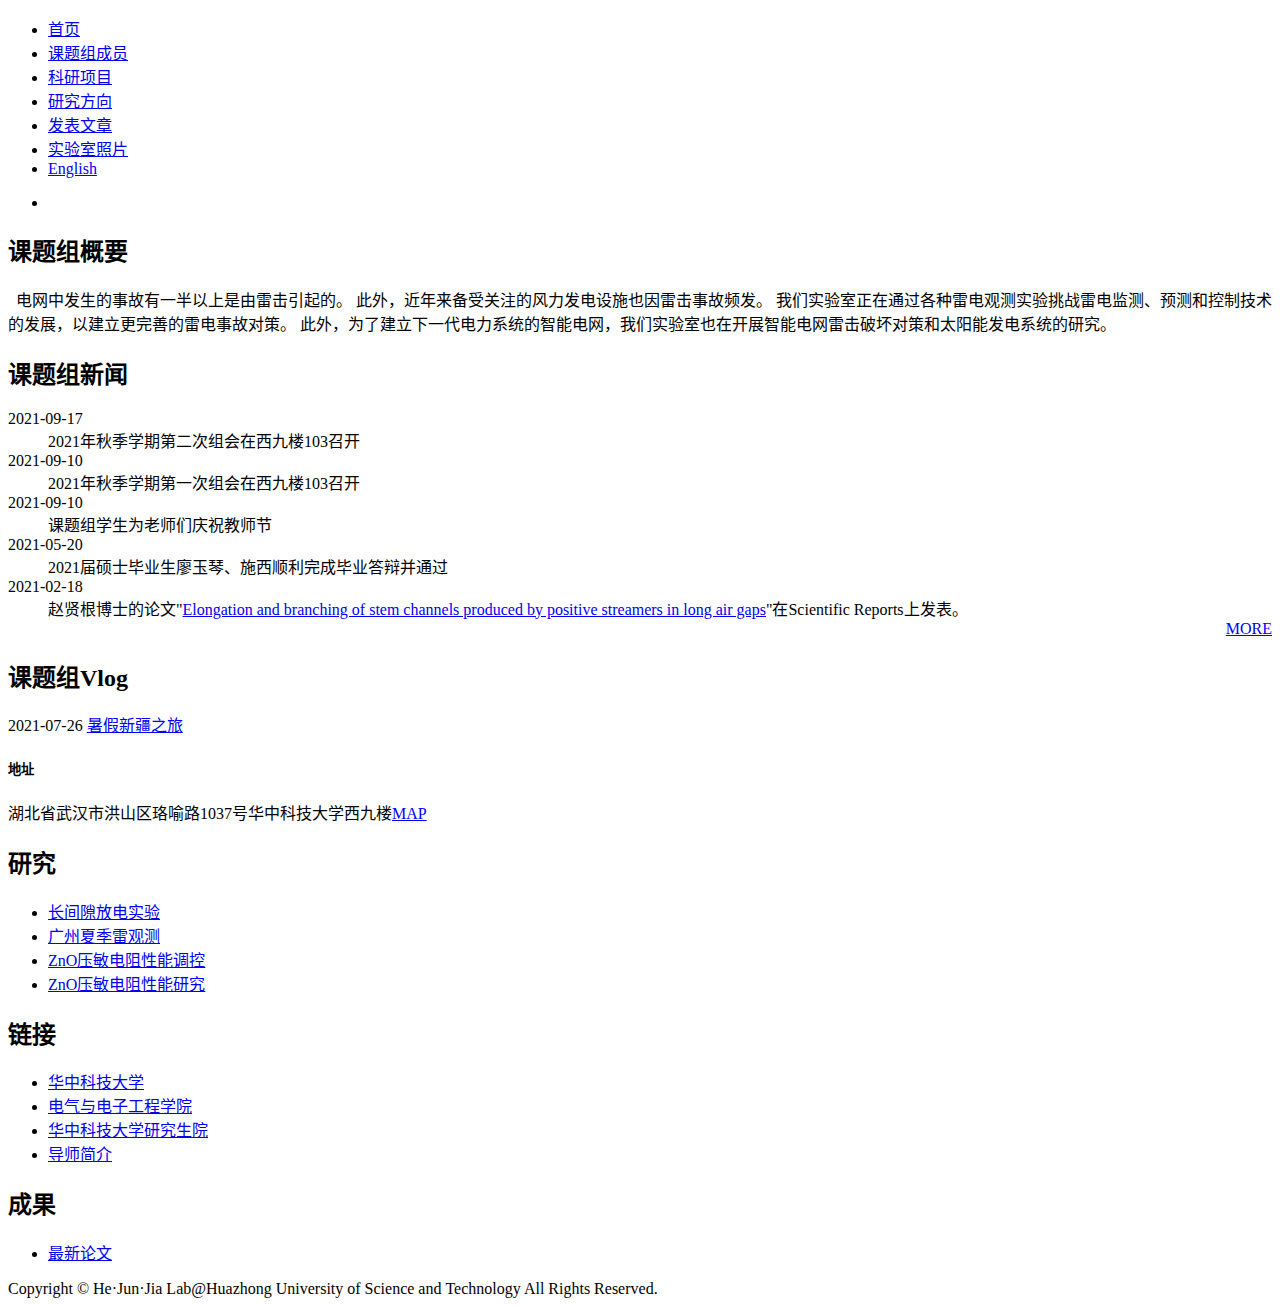
==== index.html @ a24dcc2f "Add files via upload" ====
<!DOCTYPE html PUBLIC "-//W3C//DTD XHTML 1.0 Transitional//EN" "http://www.w3.org/TR/xhtml1/DTD/xhtml1-transitional.dtd">
<!-- saved from url=(0041)https://www1.gifu-u.ac.jp/~lrg/index.html -->
<html xmlns="http://www.w3.org/1999/xhtml" xml:lang="zh-CN" lang="zh-CN">
	<head>
		<meta http-equiv="content-type" content="text/html" charset="utf-8">
		<meta name="keywords" content="何俊佳课题组,华中科技大学,电气与电子工程学院,课题组,放电,长间隙放电,短间隙放电,流注,先导,流注先导转化,keyword"/>
		<meta name="description" content="何俊佳，华中科技大学电气与电子工程学院教授，博士研究生导师。"/>
		<meta http-equiv="content-language" content="zh-CN"/>
		<meta id="viewport" name="viewport" content="width=device-width;initial-scale=1.0;maximum-scale=1;user-scalable=no;">
		<meta http-equiv="Content-Style-Type" content="text/css"><!--样式表-->
		<meta http-equiv="Content-Script-Type" content="text/javascript"><!--脚本-->
		<meta http-equiv="imagetoolbar" content="no"><!--图片工具栏-->
		
		
		<link rel="stylesheet" type="text/css" href="./zxx/common.css"/><!--外部样式表-->
		<script type="text/javascript" src="./zxx/jquery.js"></script><!--外部脚本库-->
		<script type="text/javascript" src="./zxx/common.js"></script><!--外部脚本库-->
		
		<title>高电压课题组</title>
		<script type="text/javascript"><!--图片工具栏-->
				$(function(){$('#headImage ul').autoChange({effect : 'fade', type : 'repeat', timeout: 5000, speed : 2000});});
		</script>
		<script src="./zxx/ocount.php"></script>
	</head>
	
	<body>
		<div id="top">
			<div id="header">
				
			</div>
			<div id="menu">
				<ul>
					<li><a href="https://www1.gifu-u.ac.jp/~lrg/index.html" class="active right">首页</a></li>
					<li><a href="https://www1.gifu-u.ac.jp/~lrg/member.html" class="right">课题组成员</a></li>
					<li><a href="https://www1.gifu-u.ac.jp/~lrg/gallery.html" class="right">科研项目</a></li>
					<li><a href="https://www1.gifu-u.ac.jp/~lrg/research.html" class="right">研究方向</a></li>
					<li><a href="https://www1.gifu-u.ac.jp/~lrg/publication.html" class="right">发表文章</a></li>
					<li><a href="https://www1.gifu-u.ac.jp/~lrg/publication.html" class="right">实验室照片</a></li>
					<li><a href="https://www1.gifu-u.ac.jp/~lrg/index.en.html">English</a></li>
				</ul>
			</div><!-- /#menu -->
			<div id="headImage">
				<ul>
					<li style="display: none;"><img src="./zxx/21092201.jpg" alt=""></li>
					<li style="display: list-item;"><img src="./zxx/21092202.jpg" alt=""></li>
					<li style="display: none;"><img src="./zxx/21092203.jpg" /></li>
					<li style="display: none;"><img src="./zxx/21092204.jpg" alt=""></li>
					<li style="display: none;"><img src="./zxx/21092205.jpg" alt=""></li>
					<li style="display: none;"><img src="./zxx/21092206.jpg" alt=""></li>
					<li style="display: none;"><img src="./zxx/21092207.jpg" alt=""></li>
				</ul>
			</div><!-- /#headImage -->
			
				<!-- <h1>Welcome to 何俊佳课题组</h1> -->
			<div id="main">
					<h2>课题组概要</h2>
					<p>&nbsp;&nbsp;电网中发生的事故有一半以上是由雷击引起的。
						此外，近年来备受关注的风力发电设施也因雷击事故频发。
						我们实验室正在通过各种雷电观测实验挑战雷电监测、预测和控制技术的发展，以建立更完善的雷电事故对策。
						此外，为了建立下一代电力系统的智能电网，我们实验室也在开展智能电网雷击破坏对策和太阳能发电系统的研究。</p>
					<h2>课题组新闻</h2>
					<dl class="information">
						<dt>
							<time datetime="2012-11-09" class="date-1"><i class="icon-calendar"></i>2021-09-17</time>
						</dt>
						<dd>
							<div>2021年秋季学期第二次组会在西九楼103召开 <br></div>
						</dd>
						<dt>
							<time datetime="2012-11-09" class="date-1"><i class="icon-calendar"></i>2021-09-10</time>
						</dt>
						<dd>
							<div>2021年秋季学期第一次组会在西九楼103召开 <br></div>
						</dd>
						<dt>
							<time datetime="2012-11-09" class="date-1"><i class="icon-calendar"></i>2021-09-10</time>
						</dt>
						<dd>
							<div>课题组学生为老师们庆祝教师节<br></div>
						</dd>
						<dt>
							<time datetime="2012-11-09" class="date-1"><i class="icon-calendar"></i>2021-05-20</time>
						</dt>
						<dd>
							<div>2021届硕士毕业生廖玉琴、施西顺利完成毕业答辩并通过<br></div>
						</dd>
						<dt>
							<time datetime="2012-11-09" class="date-1"><i class="icon-calendar"></i>2021-02-18</time>
						</dt>
						<dd>
							<div>赵贤根博士的论文"<a href="https://doi.org/10.1038/S41598-021-83816-7" target="_blank">Elongation and branching of stem channels produced by positive streamers in long air gaps</a>"在Scientific Reports上发表。<br></div>
						</dd>
						<div align="right"><a href="zxx.html">MORE</a></div>
					</dl>
					<h2>课题组Vlog</h2>
					<dl class="information"><dt>
						</dt><dt><span>2021-07-26  <a href="https://www.bilibili.com/video/BV1Pb4y1r79H" target="_blank">暑假新疆之旅</a></span></dt>
					</dl>
					<h5>地址</h5>
					<p>湖北省武汉市洪山区珞喻路1037号华中科技大学西九楼<a href="https://surl.amap.com/36oE5Xf3aMP;hl=en" target="_blank">MAP</a></p>
				</div><!-- /#main -->
				<div id="sub">
					<div class="section">
						<h2>研究</h2>
						<ul>
							
								<li><a href="https://www1.gifu-u.ac.jp/~lrg/research/lapos.html">长间隙放电实验</a></li>
								<li><a href="https://www1.gifu-u.ac.jp/~lrg/research.html">广州夏季雷观测</a></li>
								<li><a href="https://www1.gifu-u.ac.jp/~lrg/research/falma.html">ZnO压敏电阻性能调控</a></li>
								<li><a href="https://www1.gifu-u.ac.jp/~lrg/research.html">ZnO压敏电阻性能研究</a></li>
						</ul>
					</div><!-- /.section -->
					<div class="section">
						<h2>链接</h2>
						<ul>
							<li><a href="http://hust.edu.cn/" 　target="_blank">华中科技大学</a></li>
							<li><a href="http://seee.hust.edu.cn/" 　target="_blank">电气与电子工程学院</a></li>
							<li><a href="http://gs.huat.edu.cn/" 　target="_blank">华中科技大学研究生院</a></li>
							<li><a href="http://faculty.hust.edu.cn/hejunjia/zh_CN/index/1827801/list/index.htm/" 　target="_blank">导师简介</a></li>
						</ul>
					</div><!-- /.section -->
					<div class="section">
						<h2>成果</h2>
						<ul>
							<li><a href="https://www1.gifu-u.ac.jp/~lrg/lightningpaper.html">最新论文</a></li>
						</ul>
					</div><!-- /.section -->
					<!--<div class="section">
						<h2>Visits Count: <script language="JavaScript">var fhsh = document.createElement('script');var fhs_id_h = "3198125";fhsh.src = "//s1.freehostedscripts.net/ocount.php?site="+fhs_id_h+"&name=&a=1";document.head.appendChild(fhsh);document.write("<span id='h_"+fhs_id_h+"'></span>");</script><span id="h_3198125"><a href="http://freehostedscripts.net/hc.php?id=MzE5ODEyNXx3d3cxLmdpZnUtdS5hYy5qcHwwfDE=" target="_blank" title="10030 PageViews [FHS]">10030 </a></span></h2>
					</div> /.section -->
				</div><!-- /#sub -->
			<!--</div> /#contents -->
			<div id="footer">
				<div class="copyright">Copyright © He&#183Jun&#183Jia Lab@Huazhong&nbsp;University&nbsp;of&nbsp;Science&nbsp;and&nbsp;Technology All Rights Reserved.</div>
			</div><!-- /footer -->
		</div><!-- /top -->
	</body>
</html>
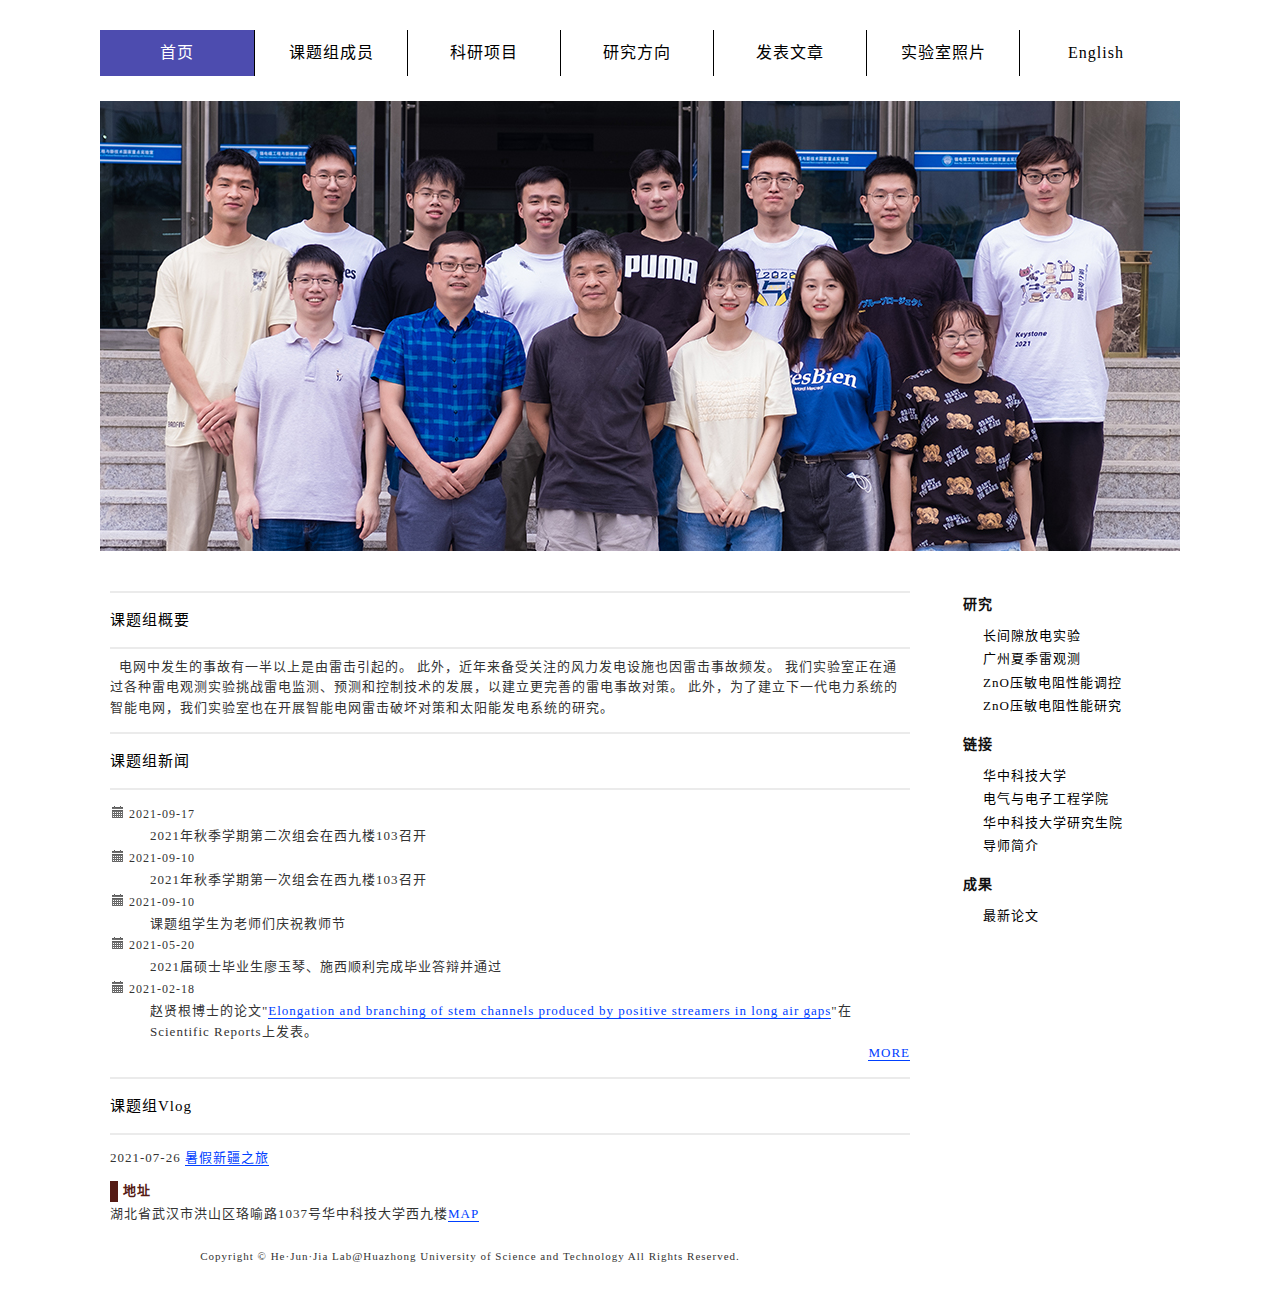
==== commit f92e1bee: "Update index.html" ====
--- a/index.html
+++ b/index.html
@@ -41,7 +41,7 @@
 			</div><!-- /#menu -->
 			<div id="headImage">
 				<ul>
-					<li style="display: none;"><img src="./zxx/21092201.jpg" alt=""></li>
+					<li style="display: none;"><img src="zxx/21092201.jpg" alt=""></li>
 					<li style="display: list-item;"><img src="./zxx/21092202.jpg" alt=""></li>
 					<li style="display: none;"><img src="./zxx/21092203.jpg" /></li>
 					<li style="display: none;"><img src="./zxx/21092204.jpg" alt=""></li>
@@ -135,4 +135,4 @@
 			</div><!-- /footer -->
 		</div><!-- /top -->
 	</body>
-</html>+</html>
--- a/zxx/common.css
+++ b/zxx/common.css
@@ -0,0 +1,442 @@
+﻿charset "UTF-8";
+
+
+/* ========BASIC======== */
+html {
+   overflow-y:scroll;
+}
+
+body {
+   margin:20px 0;
+   padding:0;
+   line-height:1.6;
+   letter-spacing:1px;
+   font-family:Verdana, Helvetica, sans-serif;
+   font-size:13px;
+   color:#333;
+   background:#ffffff;
+}
+
+br {
+   letter-spacing:normal;
+}
+
+a {
+   color:#333;
+   text-decoration:none;
+}
+
+a:hover {
+   color:#31001D;
+   text-decoration:none;
+}
+
+img {
+   border:0;
+}
+
+h1,h2,h3,h4,h5,h6 {
+   margin:0;
+}
+
+/* ========TEMPLATE LAYOUT======== */
+#top {
+   width:1080px;
+   margin:0 auto;
+   padding:10px;
+   background-color:#ffffff;
+}
+
+#header {
+    width:1080px;
+	height:0px;
+	background-color:#ffffff;/*#5723AA*/
+	
+}
+
+#menu {
+	width:1080px;
+	font-size: 16px;
+	font-family: "宋体";
+}
+
+#contents {
+   clear:both;
+   width:740px;
+   background: #51000c url(../images/bg_contents.gif) -480px 0 repeat-y;
+}
+
+#main {
+   float:left;
+   width:800px;
+   padding:0 10px;
+}
+
+#widecontents {
+   clear:both;
+   width:740px;
+   background: #51000c url(../images/bg_contents.gif) 0 0 repeat-y;
+}
+
+#widemain {
+   float:left;
+   width:720px;
+   padding:0 10px;
+   background: #51000c url(../images/bg_contents.gif) 0 0 repeat-y;
+}
+
+#sub {
+   float:right;
+   width:220px;
+}
+
+#footer {
+   clear:both;
+   width:740px;
+}
+
+
+#contents:：after {
+   content:"";
+   display:block;
+   height:0;
+   clear:both;
+   visibility:hidden;
+}
+
+
+/* ========HEADER CUSTOMIZE======== */
+#header h1 {
+   margin:0;
+   padding:0;
+   font-size:32px;
+   color:#fff;
+   line-height:80px;
+}
+
+#header h1 a {
+   color:#624643;
+}
+
+#header h1 a:hover {
+   color:#AE847F;
+}
+
+#headImage {
+	width:1080px;
+	height:450px;
+	overflow:hidden;
+	position:relative;
+	list-style:none;
+	margin-top: 25px;
+    margin-right: auto;
+    margin-bottom: 40px;
+    margin-left: auto;
+	padding-top: 0px;
+    padding-right: 0px;
+    padding-bottom: 0px;
+    padding-left: 0px;
+}
+
+#headImage ul {
+   list-style:none;
+   margin:0;
+   padding:0;
+}
+
+#headImage li {
+   position:absolute;
+   background:#fff;
+}
+
+/* ========MENU CUSTOMIZE======== */
+#menu ul {
+	margin:0;
+	padding:0;
+	background-color:#ffffff;/*#5723AA*/
+}
+
+#menu li {
+   float:left;
+   color:#333;
+   text-align:center;
+   list-style-type:none;
+}
+
+#menu li a {
+	display:block;
+	width:152px;
+	padding:10px 0;
+	color:#000000;
+
+	background-color:#ffffff;/*#5723AA*/
+}
+
+#menu li a.active {
+   display:block;
+   width:154px;
+   padding:10px 0;
+   color:#fff;
+   background-color:#4D4CAF;
+}
+
+#menu li a:hover {
+   color:#ddd;
+   background-color:#4D4CAF;
+}
+
+
+#menu ul::after {
+   content:"";
+   display:block;
+   height:0;
+   clear:both;
+   visibility:hidden;
+}
+
+
+/* ========HEADLINE CONTENTS CUSTOMIZE======== */
+#contents h1 {
+   margin-bottom:8px;
+   padding:5px;
+   color:#fff;
+   font-family:Georgia;
+   font-size:20px;
+   font-weight:bold;
+   background:#8C514A;
+}
+
+#widecontents h1 {
+   margin-bottom:8px;
+   padding:5px;
+   color:#fff;
+   font-family:Georgia;
+   font-size:20px;
+   font-weight:bold;
+   background:#8C514A;
+}
+
+
+/* ========MAIN CONTENTS CUSTOMIZE======== */
+#main a {
+   color:#0040FF;
+   border-bottom:1px solid #0040FF;
+}
+
+#main a:hover {
+   color:#D2447B;
+   border:0;
+   border-bottom:1px solid #D2447B;
+}
+
+#main h2 {	
+	margin-bottom:8px;
+	padding:15px 0px 15px 0;
+	color:#000000;
+	font-size:15px;
+	font-weight:normal;
+	font-family:"宋体";
+	border-bottom:2px solid rgb(235, 235, 235);
+	border-top:2px solid rgb(235, 235, 235);
+}
+
+#main h3 {
+   margin-bottom:3px;
+   padding:2px 4px;
+   font-size:13px;
+   color:#fff;
+   background:#551b14;
+}
+
+#main h4 {
+   margin-bottom:2px;
+   font-size:13px;
+   color:#551b14;
+   border-bottom:2px solid #551b14;
+}
+
+#main h5 {
+   margin-top:5px;
+   margin-bottom:2px;
+   padding-left:5px;
+   font-size:13px;
+   color:#551b14;
+   border-left:8px solid #551b14;
+}
+
+#main h6 {
+   font-size:13px;
+   color:#551b14;
+}
+
+#main p {
+   margin:0 0 1em 0;
+}
+
+#main dt {
+   margin-bottom:3px;
+}
+
+<div class="card" style="width: 18rem;">
+  <img class="card-img-top" src="..." alt="Card image cap">
+  <div class="card-body">
+    <h5 class="card-title">Card title</h5>
+    <p class="card-text">Some quick example text to build on the card title and make up the bulk of the card's content.</p>
+    <a href="#" class="btn btn-primary">Go somewhere</a>
+  </div>
+</div>#main dd {
+   padding:0;
+   margin:0 0 0.5em 1em;
+   padding:3px;
+   background:#ffffff;
+}
+
+#widemain a {
+   color:#0040FF;
+   border-bottom:1px solid #0040FF;
+}
+
+#widemain a:hover {
+   color:#58ACFA;
+   border:0;
+   border-bottom:1px solid #58ACFA;
+}
+
+#widemain a img { border: 0; text-decoration:none;}
+#widemain a img:active { border: 0; text-decoration:none;}
+
+#widemain h2 {
+   margin-bottom:8px;
+   padding:2px 2px 2px 0;
+   color:#31001D;
+   font-size:15px;
+   font-weight:bold;
+   border-bottom:3px double #31001D;
+}
+
+#widemain h3 {
+   margin-bottom:3px;
+   padding:2px 4px;
+   font-size:13px;
+   color:#fff;
+   background:#551b14;
+}
+
+#widemain h4 {
+   margin-bottom:2px;
+   font-size:13px;
+   color:#551b14;
+   border-bottom:2px solid #551b14;
+}
+
+#widemain h5 {
+   margin-top:5px;
+   margin-bottom:2px;
+   padding-left:5px;
+   font-size:13px;
+   color:#551b14;
+   border-left:8px solid #551b14;
+}
+
+#widemain h6 {
+   font-size:13px;
+   color:#551b14;
+}
+
+#widemain p {
+   margin:0 0 1em 0;
+}
+
+#widemain dt {
+   margin-bottom:3px;
+}
+
+#widemain dd {
+   padding:0;
+   margin:0 0 0.5em 1em;
+   padding:3px;
+   background:#f1f1f1;
+}
+
+
+/* ========sub CONTENTS CUSTOMIZE======== */
+#sub h2 {
+   padding:3px;
+   font-size:14px;
+   font-weight:bold;
+   color:#101010;
+}
+
+#sub ul {
+	margin:0;
+	padding:5px 0 1em 5px;
+	
+}
+
+#sub li {
+   margin:0;
+   padding-left:18px;
+   color:#33CC33;
+   line-height:1.8;
+   background:url(../images/bg_sub_li.gif) 0 4px no-repeat;
+   list-style:none;
+}
+
+#sub li a {
+   color:#000000;
+}
+
+#sub li a:hover {
+   color:#3D8AAF;
+   border-bottom:1px solid #ddd;
+}
+
+
+/* ========PAGETOP CUSTOMIZE========= */
+#pageTop {
+   margin:10px 0;
+   text-align:right;
+   font-size:11px;
+}
+
+#pageTop a {
+   padding:0 0 0 12px;
+   background:url(../images/bg_pagetop.gif) 0 50% no-repeat;
+}
+
+
+/* ========FOOTER CUSTOMIZE======== */
+.copyright {
+   padding:10px 0;
+   font-style:normal;
+   font-size:11px;
+   color:#333;
+   text-align:center;
+}
+.date-1 {	
+    line-height: 18px;
+    font-size: 12px;
+}
+
+.icon-calendar {
+	margin-right: 5px;
+	display: inline-block;
+    width: 14px;
+    height: 14px;
+	line-height: 14px;
+	background-image: url(./calendar.png);
+	background-repeat-x: no-repeat;
+    background-repeat-y: no-repeat;
+	margin-top: 1px;
+	opacity: 0.7;
+}
+
+
+
+.right {
+		border-right:1px solid #000000;
+}
+
+div {
+	font-family: "宋体";
+}
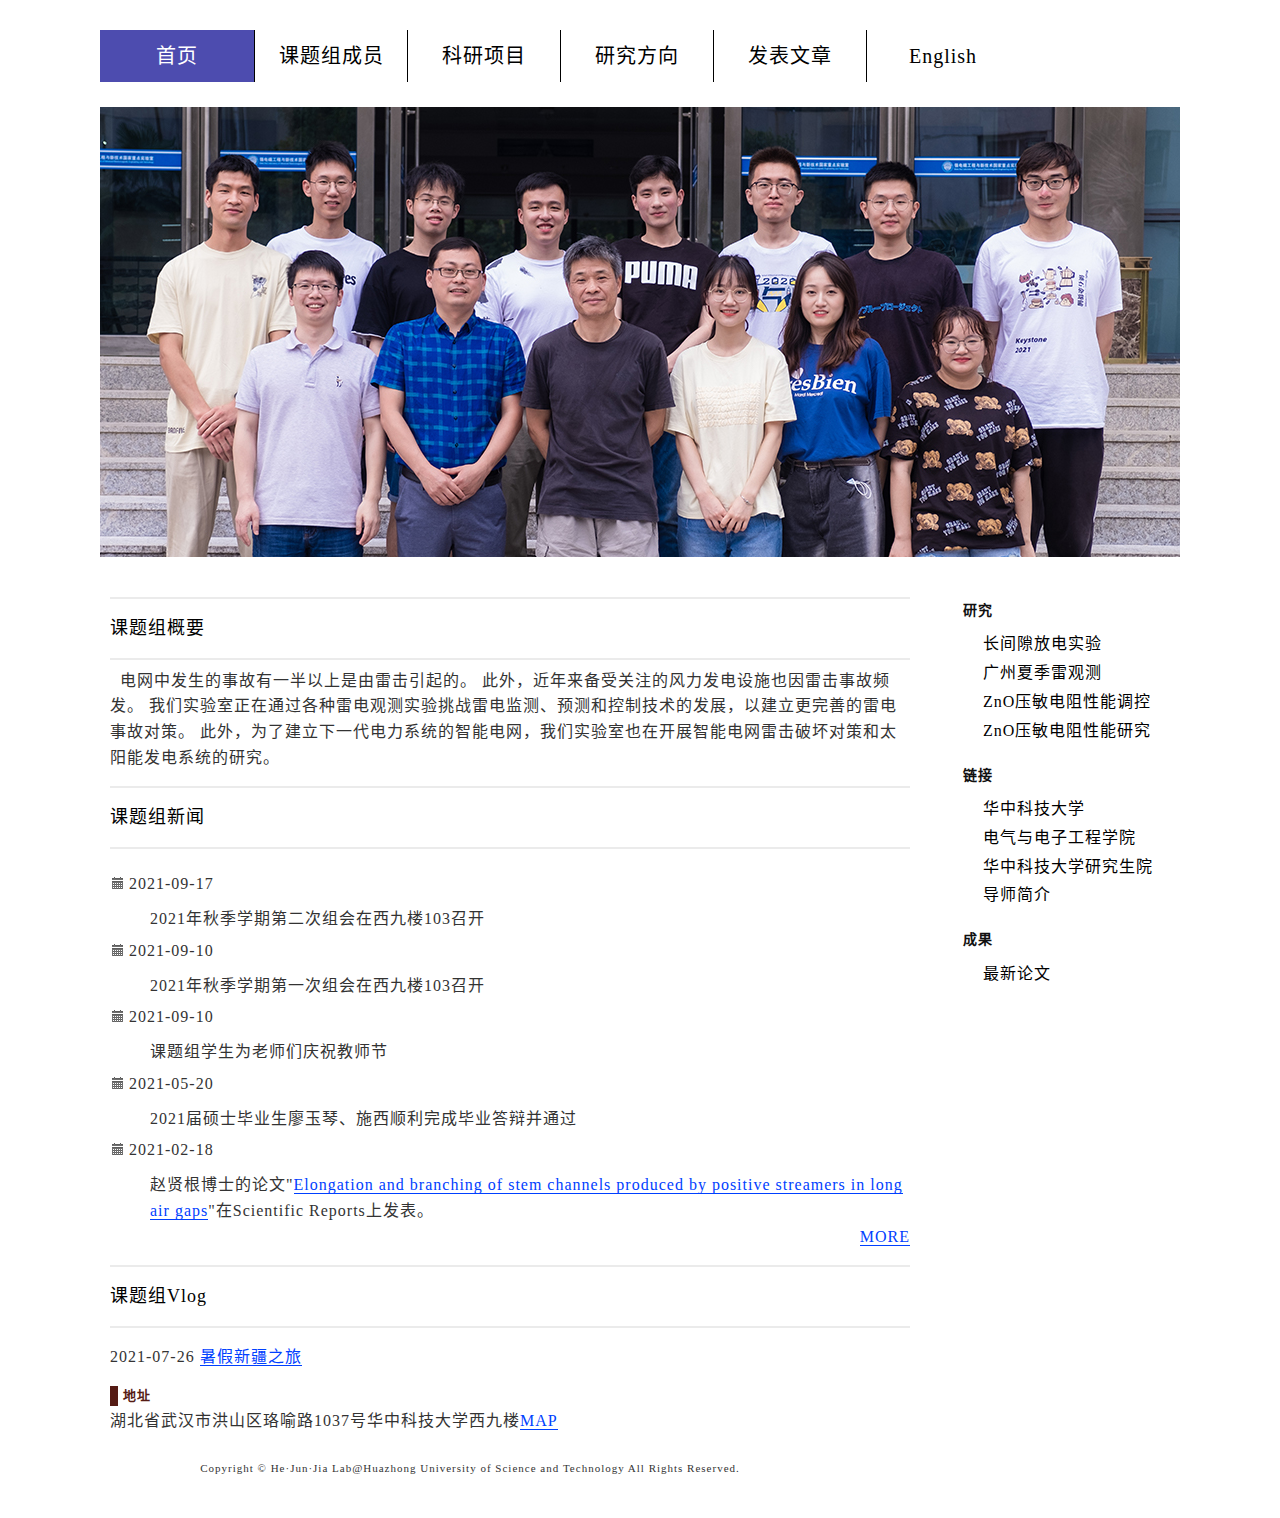
==== commit f6d85dd0: "Update index.html" ====
--- a/index.html
+++ b/index.html
@@ -1,5 +1,5 @@
 <!DOCTYPE html PUBLIC "-//W3C//DTD XHTML 1.0 Transitional//EN" "http://www.w3.org/TR/xhtml1/DTD/xhtml1-transitional.dtd">
-<!-- saved from url=(0041)https://www1.gifu-u.ac.jp/~lrg/index.html -->
+<!-- saved from url=(0041)https://xiaozhang-py.github.io/ -->
 <html xmlns="http://www.w3.org/1999/xhtml" xml:lang="zh-CN" lang="zh-CN">
 	<head>
 		<meta http-equiv="content-type" content="text/html" charset="utf-8">
@@ -30,13 +30,12 @@
 			</div>
 			<div id="menu">
 				<ul>
-					<li><a href="https://www1.gifu-u.ac.jp/~lrg/index.html" class="active right">首页</a></li>
-					<li><a href="https://www1.gifu-u.ac.jp/~lrg/member.html" class="right">课题组成员</a></li>
-					<li><a href="https://www1.gifu-u.ac.jp/~lrg/gallery.html" class="right">科研项目</a></li>
-					<li><a href="https://www1.gifu-u.ac.jp/~lrg/research.html" class="right">研究方向</a></li>
-					<li><a href="https://www1.gifu-u.ac.jp/~lrg/publication.html" class="right">发表文章</a></li>
-					<li><a href="https://www1.gifu-u.ac.jp/~lrg/publication.html" class="right">实验室照片</a></li>
-					<li><a href="https://www1.gifu-u.ac.jp/~lrg/index.en.html">English</a></li>
+					<li><a href="https://xiaozhang-py.github.io/" class="active right">首页</a></li>
+					<li><a href="https://xiaozhang-py.github.io/" class="right">课题组成员</a></li>
+					<li><a href="https://xiaozhang-py.github.io/" class="right">科研项目</a></li>
+					<li><a href="https://xiaozhang-py.github.io/" class="right">研究方向</a></li>
+					<li><a href="https://xiaozhang-py.github.io/" class="right">发表文章</a></li>
+					<li><a href="https://xiaozhang-py.github.io/">English</a></li>
 				</ul>
 			</div><!-- /#menu -->
 			<div id="headImage">
@@ -45,7 +44,6 @@
 					<li style="display: list-item;"><img src="./zxx/21092202.jpg" alt=""></li>
 					<li style="display: none;"><img src="./zxx/21092203.jpg" /></li>
 					<li style="display: none;"><img src="./zxx/21092204.jpg" alt=""></li>
-					<li style="display: none;"><img src="./zxx/21092205.jpg" alt=""></li>
 					<li style="display: none;"><img src="./zxx/21092206.jpg" alt=""></li>
 					<li style="display: none;"><img src="./zxx/21092207.jpg" alt=""></li>
 				</ul>
@@ -90,7 +88,7 @@
 						<dd>
 							<div>赵贤根博士的论文"<a href="https://doi.org/10.1038/S41598-021-83816-7" target="_blank">Elongation and branching of stem channels produced by positive streamers in long air gaps</a>"在Scientific Reports上发表。<br></div>
 						</dd>
-						<div align="right"><a href="zxx.html">MORE</a></div>
+						<div align="right"><a href="https://xiaozhang-py.github.io/">MORE</a></div>
 					</dl>
 					<h2>课题组Vlog</h2>
 					<dl class="information"><dt>
@@ -104,10 +102,10 @@
 						<h2>研究</h2>
 						<ul>
 							
-								<li><a href="https://www1.gifu-u.ac.jp/~lrg/research/lapos.html">长间隙放电实验</a></li>
-								<li><a href="https://www1.gifu-u.ac.jp/~lrg/research.html">广州夏季雷观测</a></li>
-								<li><a href="https://www1.gifu-u.ac.jp/~lrg/research/falma.html">ZnO压敏电阻性能调控</a></li>
-								<li><a href="https://www1.gifu-u.ac.jp/~lrg/research.html">ZnO压敏电阻性能研究</a></li>
+								<li><a href="https://xiaozhang-py.github.io/">长间隙放电实验</a></li>
+								<li><a href="https://xiaozhang-py.github.io/">广州夏季雷观测</a></li>
+								<li><a href="https://xiaozhang-py.github.io/">ZnO压敏电阻性能调控</a></li>
+								<li><a href="https://xiaozhang-py.github.io/">ZnO压敏电阻性能研究</a></li>
 						</ul>
 					</div><!-- /.section -->
 					<div class="section">
@@ -122,7 +120,7 @@
 					<div class="section">
 						<h2>成果</h2>
 						<ul>
-							<li><a href="https://www1.gifu-u.ac.jp/~lrg/lightningpaper.html">最新论文</a></li>
+							<li><a href="https://xiaozhang-py.github.io/">最新论文</a></li>
 						</ul>
 					</div><!-- /.section -->
 					<!--<div class="section">
--- a/zxx/common.css
+++ b/zxx/common.css
@@ -1,4 +1,4 @@
-﻿charset "UTF-8";
+charset "UTF-8";
 
 
 /* ========BASIC======== */
@@ -12,7 +12,7 @@
    line-height:1.6;
    letter-spacing:1px;
    font-family:Verdana, Helvetica, sans-serif;
-   font-size:13px;
+   font-size:16px;
    color:#333;
    background:#ffffff;
 }
@@ -56,7 +56,7 @@
 
 #menu {
 	width:1080px;
-	font-size: 16px;
+	font-size: 20px;
 	font-family: "宋体";
 }
 
@@ -233,7 +233,7 @@
 	margin-bottom:8px;
 	padding:15px 0px 15px 0;
 	color:#000000;
-	font-size:15px;
+	font-size:18px;
 	font-weight:normal;
 	font-family:"宋体";
 	border-bottom:2px solid rgb(235, 235, 235);
@@ -270,7 +270,8 @@
 }
 
 #main p {
-   margin:0 0 1em 0;
+	margin:0 0 1em 0;
+	font-size: 16px
 }
 
 #main dt {
@@ -414,8 +415,8 @@
    text-align:center;
 }
 .date-1 {	
-    line-height: 18px;
-    font-size: 12px;
+    line-height: 38px;
+    font-size: 16px;
 }
 
 .icon-calendar {
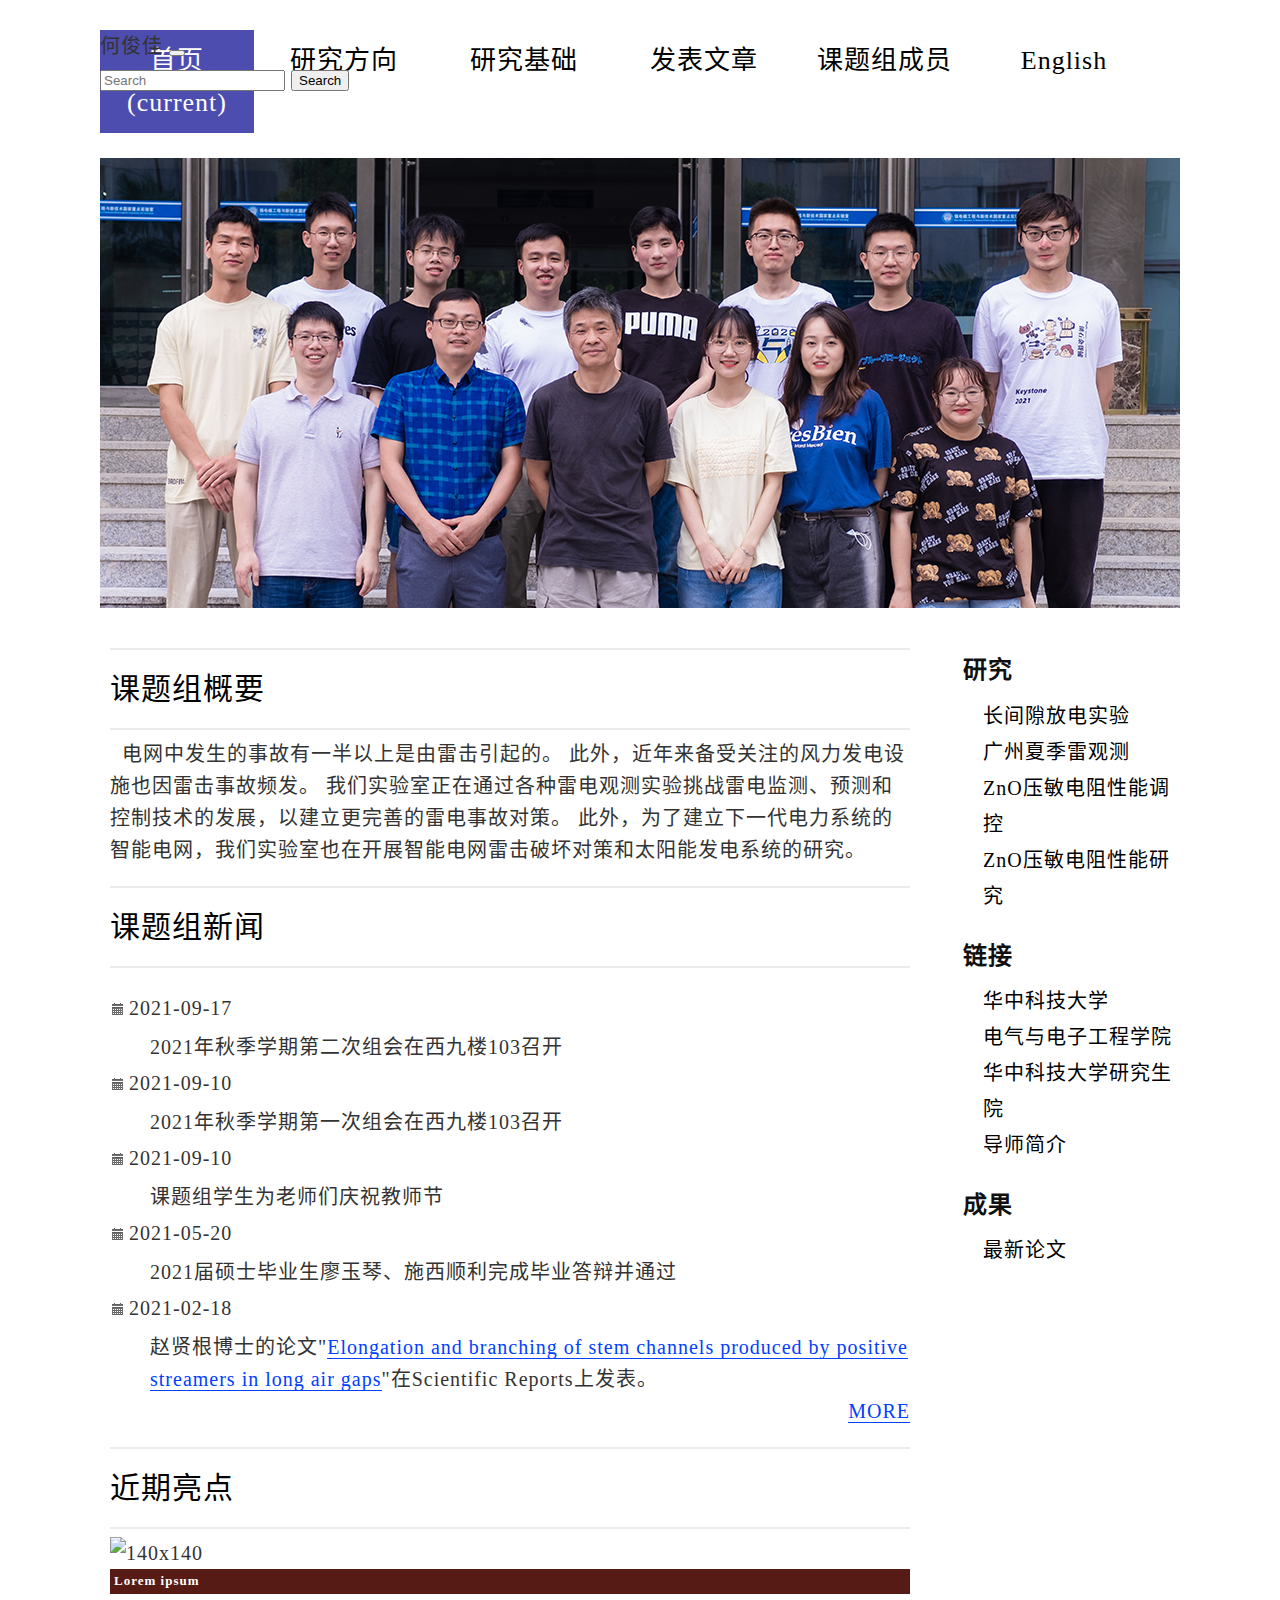
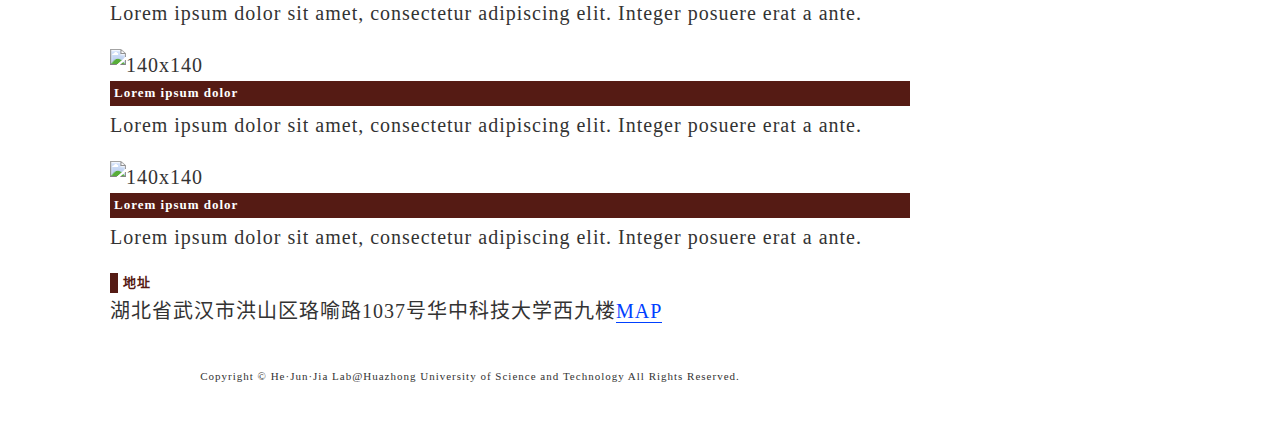
==== commit a9dd4289: "Update index.html" ====
--- a/index.html
+++ b/index.html
@@ -1,5 +1,5 @@
 <!DOCTYPE html PUBLIC "-//W3C//DTD XHTML 1.0 Transitional//EN" "http://www.w3.org/TR/xhtml1/DTD/xhtml1-transitional.dtd">
-<!-- saved from url=(0041)https://xiaozhang-py.github.io/ -->
+<!-- saved from url=(0041)https://www1.gifu-u.ac.jp/~lrg/index.html -->
 <html xmlns="http://www.w3.org/1999/xhtml" xml:lang="zh-CN" lang="zh-CN">
 	<head>
 		<meta http-equiv="content-type" content="text/html" charset="utf-8">
@@ -11,36 +11,88 @@
 		<meta http-equiv="Content-Script-Type" content="text/javascript"><!--脚本-->
 		<meta http-equiv="imagetoolbar" content="no"><!--图片工具栏-->
 		
-		
+		<link href="css/bootstrap-4.0.0.css" rel="stylesheet">
 		<link rel="stylesheet" type="text/css" href="./zxx/common.css"/><!--外部样式表-->
 		<script type="text/javascript" src="./zxx/jquery.js"></script><!--外部脚本库-->
 		<script type="text/javascript" src="./zxx/common.js"></script><!--外部脚本库-->
-		
+		<!-- <script src="js/jquery-3.2.1.min.js"></script>jQuery (necessary for Bootstrap's JavaScript plugins) --><!-- Include all compiled plugins (below), or include individual files as needed --> 
+		<!--<script src="js/popper.min.js"></script> 外部脚本库-->
+		<!--<script src="js/bootstrap-4.0.0.js"></script>外部脚本库-->
 		<title>高电压课题组</title>
 		<script type="text/javascript"><!--图片工具栏-->
 				$(function(){$('#headImage ul').autoChange({effect : 'fade', type : 'repeat', timeout: 5000, speed : 2000});});
 		</script>
-		<script src="./zxx/ocount.php"></script>
+		<!--<script src="./zxx/ocount.php"></script>php-->
 	</head>
 	
 	<body>
 		<div id="top">
 			<div id="header">
-				
+				<div id="header-top">
+					<nav  class="navbar navbar-expand-lg navbar-light bg-light">
+						<a class="navbar-brand" href="https://xiaozhang-py.github.io/">何俊佳</a>
+						<button class="navbar-toggler" type="button" data-toggle="collapse" data-target="#navbarSupportedContent" aria-controls="navbarSupportedContent" aria-expanded="false" aria-label="Toggle navigation"> <span class="navbar-toggler-icon"></span> </button>
+						<div class="collapse navbar-collapse" id="navbarSupportedContent">
+							<form class="form-inline my-2 my-lg-0">
+								<input class="form-control mr-sm-2" type="search" placeholder="Search" aria-label="Search">
+								<button class="btn btn-outline-success my-2 my-sm-0" type="submit">Search</button>
+							</form>
+						</div>
+					</nav>
+				</div>
 			</div>
-			<div id="menu">
-				<ul>
+			<!--<div id="menu">
+				<b><ul>
+					
 					<li><a href="https://xiaozhang-py.github.io/" class="active right">首页</a></li>
+					<li><a href="https://xiaozhang-py.github.io/" class="right">研究方向</a></li>
+					<li><a href="https://xiaozhang-py.github.io/" class="right">科研项目</a></li>
+					<li><a href="https://xiaozhang-py.github.io/" class="right">发表文章</a></li>
 					<li><a href="https://xiaozhang-py.github.io/" class="right">课题组成员</a></li>
-					<li><a href="https://xiaozhang-py.github.io/" class="right">科研项目</a></li>
-					<li><a href="https://xiaozhang-py.github.io/" class="right">研究方向</a></li>
-					<li><a href="https://xiaozhang-py.github.io/" class="right">发表文章</a></li>
 					<li><a href="https://xiaozhang-py.github.io/">English</a></li>
-				</ul>
-			</div><!-- /#menu -->
+					
+				</ul></b>
+			</div> /#menu -->
+			<nav id="menu" class="navbar navbar-expand-lg navbar-light bg-light">				
+				<div class="collapse navbar-collapse" id="navbarSupportedContent">
+					<ul class="navbar-nav mr-auto">
+						<li class="nav-item active"> <a class="nav-link active" href="index.html">首页 <span class="sr-only">(current)</span></a> </li>
+						<li class="nav-item"> <a class="nav-link" href="research.html">研究方向</a> </li>
+						<li class="nav-item"> <a class="nav-link" href="project.html">研究基础</a> </li>
+						<li class="nav-item"> <a class="nav-link" href="publication.html">发表文章</a> </li>
+						<li class="nav-item"> <a class="nav-link" href="member.html">课题组成员</a> </li>
+						<!--<li class="nav-item dropdown">
+						  <a class="nav-link dropdown-toggle" href="member.html" id="navbarDropdown" role="button" data-toggle="dropdown" aria-haspopup="true" aria-expanded="false">课题组成员</a>
+							<div class="dropdown-menu" aria-labelledby="navbarDropdown">
+								<a class="dropdown-item" href="member.html">老师</a> 
+								<a class="dropdown-item" href="member.html">在读学生</a>
+								<!--<div class="dropdown-divider"></div>
+								<a class="dropdown-item" href="member.html">已毕业学生</a> 
+							</div>
+						</li>-->
+						<li class="nav-item"> <a class="nav-link disabled" href="index.en.html">English</a> </li>
+					</ul>
+
+				</div>
+		  </nav>
+			
+    <!--<header>
+      <div class="jumbotron">
+        <div class="container">
+          <div class="row">
+            <div class="col-12">
+              <h1 class="text-center">Lorem ipsum dolor sit amet</h1>
+              <p class="text-center">Lorem ipsum dolor sit amet, consectetur adipisicing elit. Est, dicta, cupiditate consequatur necessitatibus quos libero eius ipsum qui sit molestiae.</p>
+              <p>&nbsp;</p>
+              <p class="text-center"><a class="btn btn-primary btn-lg" href="#" role="button">Learn more</a> </p>
+            </div>
+          </div>
+        </div>
+      </div>
+    </header>-->
 			<div id="headImage">
 				<ul>
-					<li style="display: none;"><img src="zxx/21092201.jpg" alt=""></li>
+					<li style="display: none;"><img src="./zxx/21092201.jpg" alt=""></li>
 					<li style="display: list-item;"><img src="./zxx/21092202.jpg" alt=""></li>
 					<li style="display: none;"><img src="./zxx/21092203.jpg" /></li>
 					<li style="display: none;"><img src="./zxx/21092204.jpg" alt=""></li>
@@ -51,12 +103,12 @@
 			
 				<!-- <h1>Welcome to 何俊佳课题组</h1> -->
 			<div id="main">
-					<h2>课题组概要</h2>
-					<p>&nbsp;&nbsp;电网中发生的事故有一半以上是由雷击引起的。
+			  <h2 class="text-center">课题组概要</h2>
+			  <p>&nbsp;&nbsp;电网中发生的事故有一半以上是由雷击引起的。
 						此外，近年来备受关注的风力发电设施也因雷击事故频发。
 						我们实验室正在通过各种雷电观测实验挑战雷电监测、预测和控制技术的发展，以建立更完善的雷电事故对策。
 						此外，为了建立下一代电力系统的智能电网，我们实验室也在开展智能电网雷击破坏对策和太阳能发电系统的研究。</p>
-					<h2>课题组新闻</h2>
+					<h2 class="text-center">课题组新闻</h2>
 					<dl class="information">
 						<dt>
 							<time datetime="2012-11-09" class="date-1"><i class="icon-calendar"></i>2021-09-17</time>
@@ -88,24 +140,74 @@
 						<dd>
 							<div>赵贤根博士的论文"<a href="https://doi.org/10.1038/S41598-021-83816-7" target="_blank">Elongation and branching of stem channels produced by positive streamers in long air gaps</a>"在Scientific Reports上发表。<br></div>
 						</dd>
-						<div align="right"><a href="https://xiaozhang-py.github.io/">MORE</a></div>
+						<div align="right"><a href="zxx.html">MORE</a></div>
 					</dl>
-					<h2>课题组Vlog</h2>
-					<dl class="information"><dt>
-						</dt><dt><span>2021-07-26  <a href="https://www.bilibili.com/video/BV1Pb4y1r79H" target="_blank">暑假新疆之旅</a></span></dt>
-					</dl>
-					<h5>地址</h5>
-					<p>湖北省武汉市洪山区珞喻路1037号华中科技大学西九楼<a href="https://surl.amap.com/36oE5Xf3aMP;hl=en" target="_blank">MAP</a></p>
-				</div><!-- /#main -->
-				<div id="sub">
+					<h2 class="text-center">近期亮点</h2>
+				      <div class="container ">
+						  <div class="row">
+							  <div class="col-lg-4 col-md-6 col-sm-12 text-center">
+								  <img class="rounded-circle" alt="140x140" style="width: 140px; height: 140px;" src="images/140X140.gif" data-holder-rendered="true">
+								  <h3>Lorem ipsum</h3>
+								  <p>Lorem ipsum dolor sit amet, consectetur adipiscing elit. Integer posuere erat a ante.</p>
+							  </div>
+							  <div class="col-lg-4 col-md-6 col-sm-12 text-center">
+								  <img class="rounded-circle" alt="140x140" style="width: 140px; height: 140px;" src="images/140X140.gif" data-holder-rendered="true">
+							    <h3>Lorem ipsum dolor</h3>
+								  <p>Lorem ipsum dolor sit amet, consectetur adipiscing elit. Integer posuere erat a ante.</p>
+							  </div>
+							  <div class="col-lg-4 col-md-6 col-sm-12 text-center">
+								  <img class="rounded-circle" alt="140x140" style="width: 140px; height: 140px;" src="images/140X140.gif" data-holder-rendered="true">
+								  <h3>Lorem ipsum dolor</h3>
+								  <p>Lorem ipsum dolor sit amet, consectetur adipiscing elit. Integer posuere erat a ante.</p>
+							  </div>							  
+						  </div>
+						  <!--<div class="row">
+							  <div class="col-sm-12 mt-4 mb-2 text-center">
+								  <h2>TESTIMONIALS</h2>
+							  </div>
+						  </div>
+						  <div class="row">
+							  <div class="col-sm-6 col-lg-6">
+								  <blockquote class="blockquote">
+									  <p class="mb-0">Lorem ipsum dolor sit amet, consectetur adipiscing elit. Integer posuere erat a ante.</p>
+									  <small class="blockquote-footer">Someone famous in <cite title="Source Title">Source Title</cite></small> 
+								  </blockquote>
+							  </div>
+							  <div class="col-sm-6 col-lg-6">
+								  <blockquote class="blockquote">
+									  <p class="mb-0">Lorem ipsum dolor sit amet, consectetur adipiscing elit. Integer posuere erat a ante.</p>
+									  <small class="blockquote-footer">Someone famous in <cite title="Source Title">Source Title</cite></small> 
+								  </blockquote>
+							  </div>
+							  <div class="col-sm-6 col-lg-6">
+								  <blockquote class="blockquote">
+									  <p class="mb-0">Lorem ipsum dolor sit amet, consectetur adipiscing elit. Integer posuere erat a ante.</p>
+									  <small class="blockquote-footer">Someone famous in <cite title="Source Title">Source Title</cite></small> 
+								  </blockquote>
+							  </div>
+							  <div class="col-sm-6 col-lg-6">
+								  <blockquote class="blockquote">
+									  <p class="mb-0">Lorem ipsum dolor sit amet, consectetur adipiscing elit. Integer posuere erat a ante.</p>
+									  <small class="blockquote-footer">Someone famous in <cite title="Source Title">Source Title</cite></small> 
+								  </blockquote>
+							  </div>
+						  </div>-->
+				</div>
+				<!--<dl class="information">
+					<dt><span>2021-07-26  <a href="https://www.bilibili.com/video/BV1Pb4y1r79H" target="_blank">暑假新疆之旅</a></span></dt>
+				</dl>-->
+				<h5>地址</h5>
+				<p>湖北省武汉市洪山区珞喻路1037号华中科技大学西九楼<a href="https://surl.amap.com/36oE5Xf3aMP;hl=en" target="_blank">MAP</a></p>
+			</div><!-- /#main -->
+			<div id="sub">
 					<div class="section">
 						<h2>研究</h2>
 						<ul>
 							
-								<li><a href="https://xiaozhang-py.github.io/">长间隙放电实验</a></li>
-								<li><a href="https://xiaozhang-py.github.io/">广州夏季雷观测</a></li>
-								<li><a href="https://xiaozhang-py.github.io/">ZnO压敏电阻性能调控</a></li>
-								<li><a href="https://xiaozhang-py.github.io/">ZnO压敏电阻性能研究</a></li>
+								<li><a href="https://www1.gifu-u.ac.jp/~lrg/research/lapos.html">长间隙放电实验</a></li>
+								<li><a href="https://www1.gifu-u.ac.jp/~lrg/research.html">广州夏季雷观测</a></li>
+								<li><a href="https://www1.gifu-u.ac.jp/~lrg/research/falma.html">ZnO压敏电阻性能调控</a></li>
+								<li><a href="https://www1.gifu-u.ac.jp/~lrg/research.html">ZnO压敏电阻性能研究</a></li>
 						</ul>
 					</div><!-- /.section -->
 					<div class="section">
@@ -120,7 +222,7 @@
 					<div class="section">
 						<h2>成果</h2>
 						<ul>
-							<li><a href="https://xiaozhang-py.github.io/">最新论文</a></li>
+							<li><a href="https://www1.gifu-u.ac.jp/~lrg/lightningpaper.html">最新论文</a></li>
 						</ul>
 					</div><!-- /.section -->
 					<!--<div class="section">
@@ -128,8 +230,19 @@
 					</div> /.section -->
 				</div><!-- /#sub -->
 			<!--</div> /#contents -->
-			<div id="footer">
-				<div class="copyright">Copyright © He&#183Jun&#183Jia Lab@Huazhong&nbsp;University&nbsp;of&nbsp;Science&nbsp;and&nbsp;Technology All Rights Reserved.</div>
+			
+			<div id="footer">				
+				<div class="copyright">
+				  <footer class="text-center">
+				    <div class="container">
+				      <div class="row">
+				        <div class="col-12">
+				          <p> Copyright © He&#183Jun&#183Jia Lab@Huazhong&nbsp;University&nbsp;of&nbsp;Science&nbsp;and&nbsp;Technology All Rights Reserved.</p>
+			            </div>
+			          </div>
+			        </div>
+			      </footer>
+			   </div>
 			</div><!-- /footer -->
 		</div><!-- /top -->
 	</body>
--- a/zxx/common.css
+++ b/zxx/common.css
@@ -12,7 +12,7 @@
    line-height:1.6;
    letter-spacing:1px;
    font-family:Verdana, Helvetica, sans-serif;
-   font-size:16px;
+   font-size:20px;
    color:#333;
    background:#ffffff;
 }
@@ -56,7 +56,7 @@
 
 #menu {
 	width:1080px;
-	font-size: 20px;
+	font-size: 26px;
 	font-family: "宋体";
 }
 
@@ -165,10 +165,9 @@
 
 #menu li a {
 	display:block;
-	width:152px;
+	width:180px;
 	padding:10px 0;
 	color:#000000;
-
 	background-color:#ffffff;/*#5723AA*/
 }
 
@@ -233,7 +232,7 @@
 	margin-bottom:8px;
 	padding:15px 0px 15px 0;
 	color:#000000;
-	font-size:18px;
+	font-size:24 px;
 	font-weight:normal;
 	font-family:"宋体";
 	border-bottom:2px solid rgb(235, 235, 235);
@@ -271,7 +270,7 @@
 
 #main p {
 	margin:0 0 1em 0;
-	font-size: 16px
+	font-size: 20px
 }
 
 #main dt {
@@ -363,7 +362,7 @@
 /* ========sub CONTENTS CUSTOMIZE======== */
 #sub h2 {
    padding:3px;
-   font-size:14px;
+   font-size:24px;
    font-weight:bold;
    color:#101010;
 }
@@ -381,6 +380,7 @@
    line-height:1.8;
    background:url(../images/bg_sub_li.gif) 0 4px no-repeat;
    list-style:none;
+	font-size: 20px;
 }
 
 #sub li a {
@@ -415,8 +415,8 @@
    text-align:center;
 }
 .date-1 {	
-    line-height: 38px;
-    font-size: 16px;
+    line-height: 40px;
+    font-size: 20px;
 }
 
 .icon-calendar {
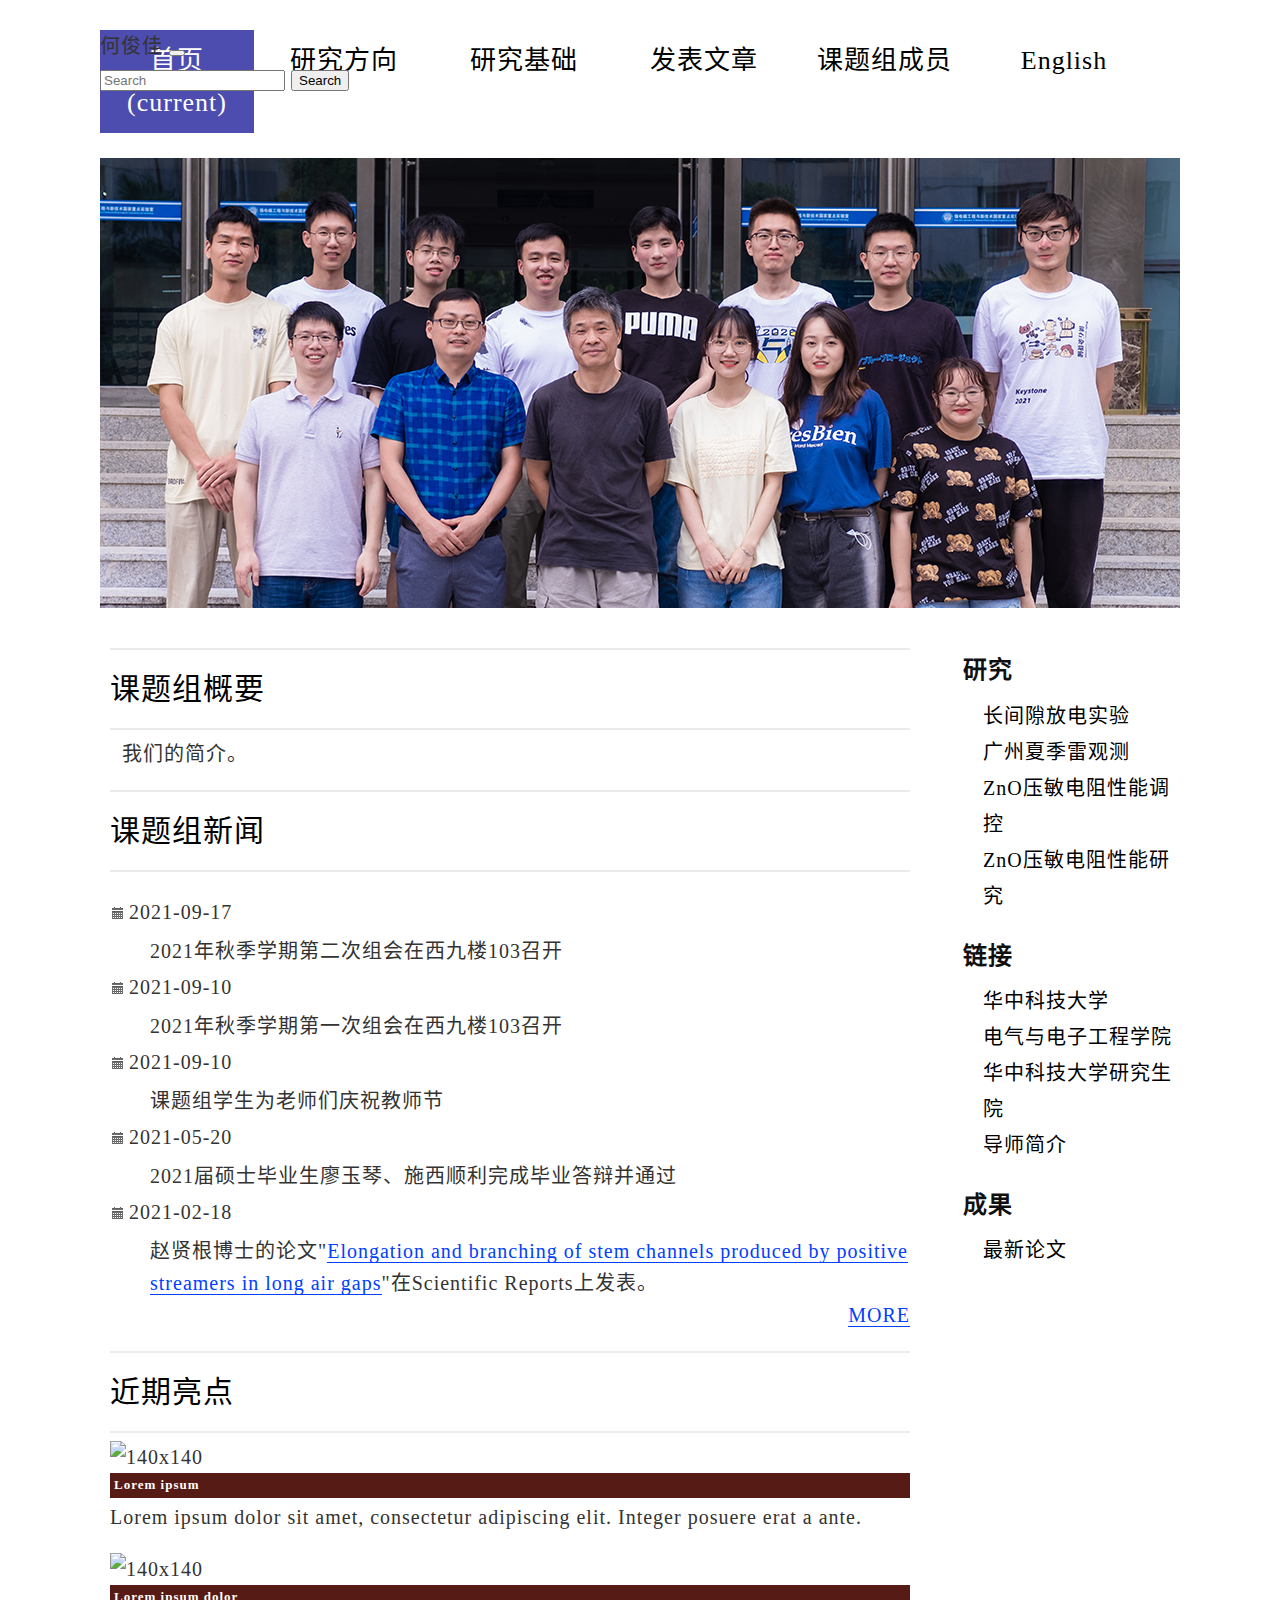
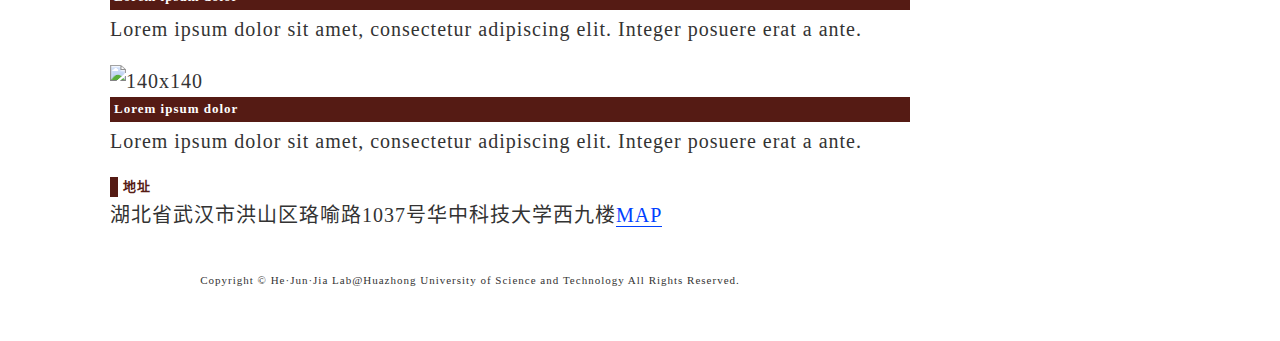
==== commit 3e4e85e8: "Update index.html" ====
--- a/index.html
+++ b/index.html
@@ -104,10 +104,7 @@
 				<!-- <h1>Welcome to 何俊佳课题组</h1> -->
 			<div id="main">
 			  <h2 class="text-center">课题组概要</h2>
-			  <p>&nbsp;&nbsp;电网中发生的事故有一半以上是由雷击引起的。
-						此外，近年来备受关注的风力发电设施也因雷击事故频发。
-						我们实验室正在通过各种雷电观测实验挑战雷电监测、预测和控制技术的发展，以建立更完善的雷电事故对策。
-						此外，为了建立下一代电力系统的智能电网，我们实验室也在开展智能电网雷击破坏对策和太阳能发电系统的研究。</p>
+			  <p>&nbsp;&nbsp;我们的简介。</p>
 					<h2 class="text-center">课题组新闻</h2>
 					<dl class="information">
 						<dt>
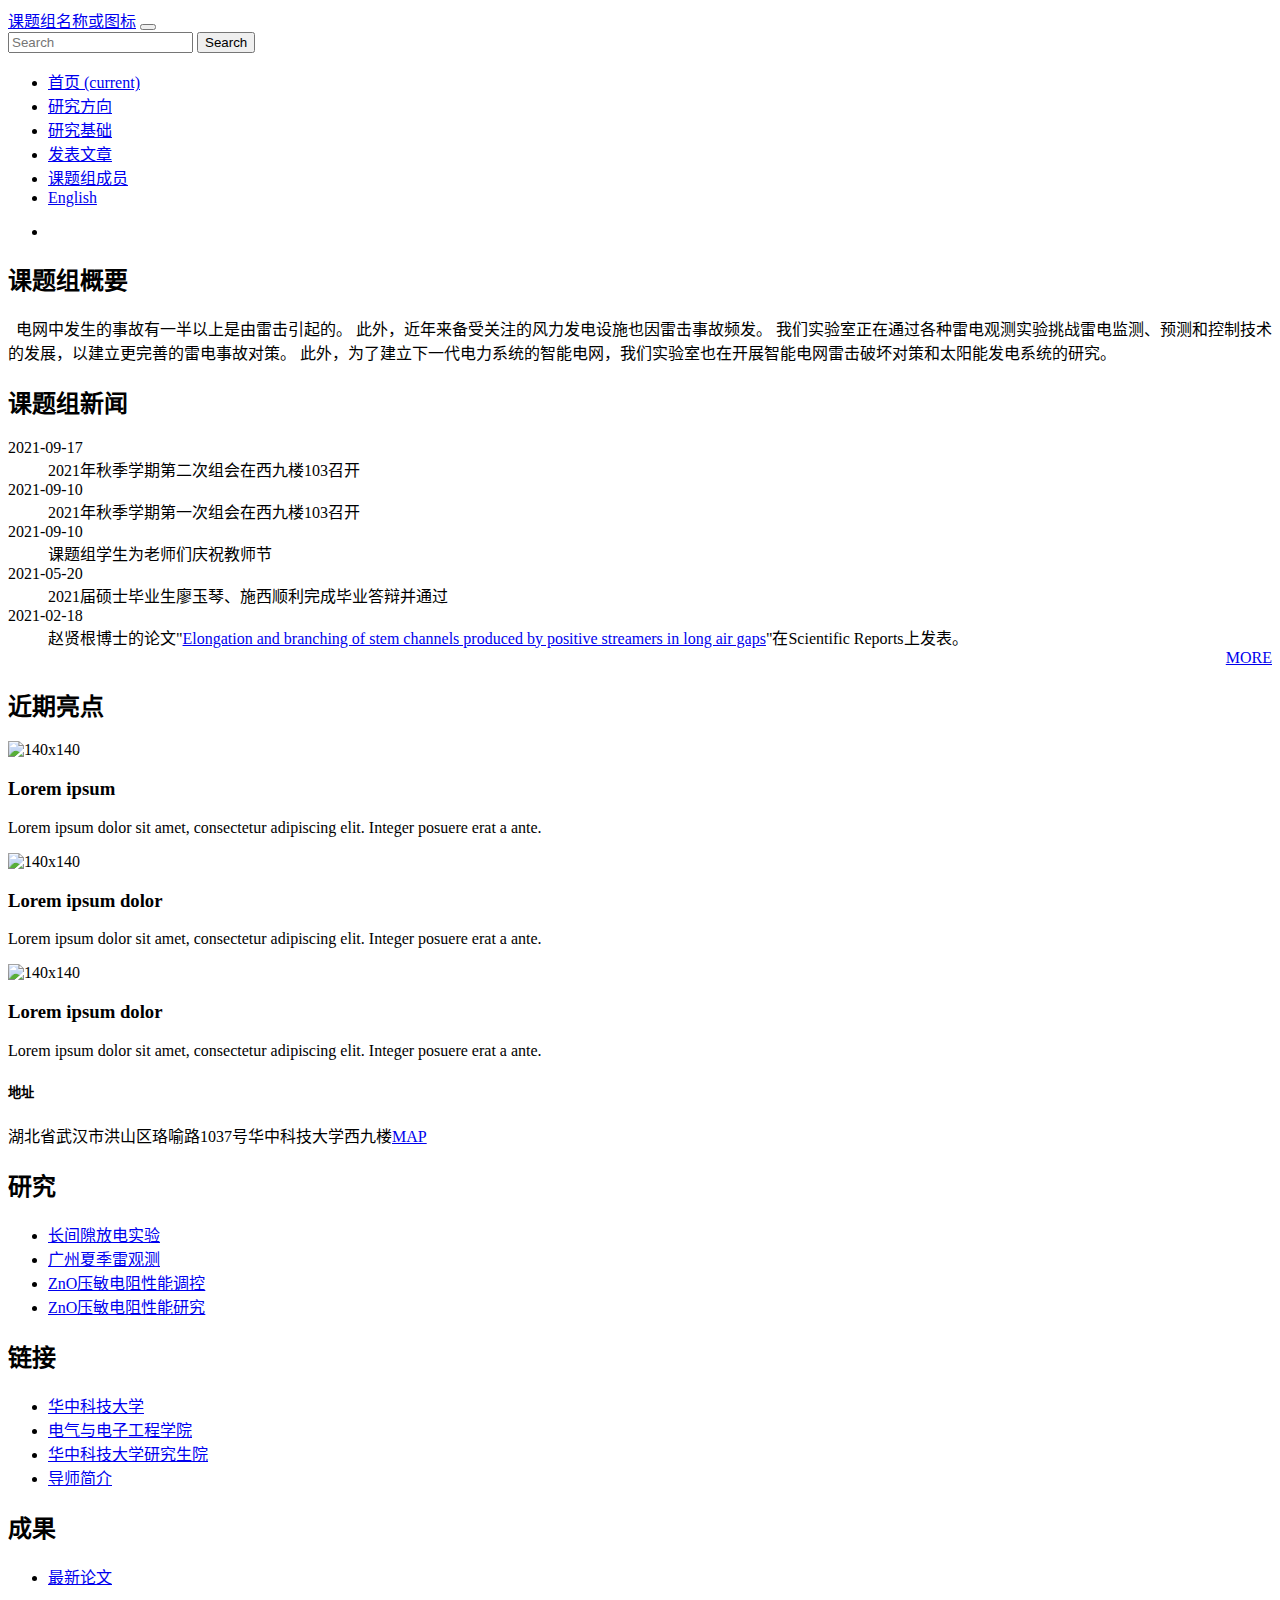
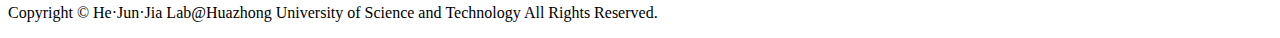
==== commit 25f73b6b: "Update index.html" ====
--- a/index.html
+++ b/index.html
@@ -12,9 +12,9 @@
 		<meta http-equiv="imagetoolbar" content="no"><!--图片工具栏-->
 		
 		<link href="css/bootstrap-4.0.0.css" rel="stylesheet">
-		<link rel="stylesheet" type="text/css" href="./zxx/common.css"/><!--外部样式表-->
-		<script type="text/javascript" src="./zxx/jquery.js"></script><!--外部脚本库-->
-		<script type="text/javascript" src="./zxx/common.js"></script><!--外部脚本库-->
+		<link rel="stylesheet" type="text/css" href="./css/common.css"/><!--外部样式表-->
+		<script type="text/javascript" src="./js/jquery.js"></script><!--外部脚本库-->
+		<script type="text/javascript" src="./js/common.js"></script><!--外部脚本库-->
 		<!-- <script src="js/jquery-3.2.1.min.js"></script>jQuery (necessary for Bootstrap's JavaScript plugins) --><!-- Include all compiled plugins (below), or include individual files as needed --> 
 		<!--<script src="js/popper.min.js"></script> 外部脚本库-->
 		<!--<script src="js/bootstrap-4.0.0.js"></script>外部脚本库-->
@@ -30,7 +30,7 @@
 			<div id="header">
 				<div id="header-top">
 					<nav  class="navbar navbar-expand-lg navbar-light bg-light">
-						<a class="navbar-brand" href="https://xiaozhang-py.github.io/">何俊佳</a>
+						<a class="navbar-brand" href="https://xiaozhang-py.github.io/">课题组名称或图标</a>
 						<button class="navbar-toggler" type="button" data-toggle="collapse" data-target="#navbarSupportedContent" aria-controls="navbarSupportedContent" aria-expanded="false" aria-label="Toggle navigation"> <span class="navbar-toggler-icon"></span> </button>
 						<div class="collapse navbar-collapse" id="navbarSupportedContent">
 							<form class="form-inline my-2 my-lg-0">
@@ -92,19 +92,22 @@
     </header>-->
 			<div id="headImage">
 				<ul>
-					<li style="display: none;"><img src="./zxx/21092201.jpg" alt=""></li>
-					<li style="display: list-item;"><img src="./zxx/21092202.jpg" alt=""></li>
-					<li style="display: none;"><img src="./zxx/21092203.jpg" /></li>
-					<li style="display: none;"><img src="./zxx/21092204.jpg" alt=""></li>
-					<li style="display: none;"><img src="./zxx/21092206.jpg" alt=""></li>
-					<li style="display: none;"><img src="./zxx/21092207.jpg" alt=""></li>
+					<li style="display: none;"><img src="./images/21092201.jpg" alt=""></li>
+					<li style="display: list-item;"><img src="./images/21092202.jpg" alt=""></li>
+					<li style="display: none;"><img src="./images/21092203.jpg" /></li>
+					<li style="display: none;"><img src="./images/21092204.jpg" alt=""></li>
+					<li style="display: none;"><img src="./images/21092206.jpg" alt=""></li>
+					<li style="display: none;"><img src="./images/21092207.jpg" alt=""></li>
 				</ul>
 			</div><!-- /#headImage -->
 			
 				<!-- <h1>Welcome to 何俊佳课题组</h1> -->
 			<div id="main">
 			  <h2 class="text-center">课题组概要</h2>
-			  <p>&nbsp;&nbsp;我们的简介。</p>
+			  <p>&nbsp;&nbsp;电网中发生的事故有一半以上是由雷击引起的。
+						此外，近年来备受关注的风力发电设施也因雷击事故频发。
+						我们实验室正在通过各种雷电观测实验挑战雷电监测、预测和控制技术的发展，以建立更完善的雷电事故对策。
+						此外，为了建立下一代电力系统的智能电网，我们实验室也在开展智能电网雷击破坏对策和太阳能发电系统的研究。</p>
 					<h2 class="text-center">课题组新闻</h2>
 					<dl class="information">
 						<dt>
